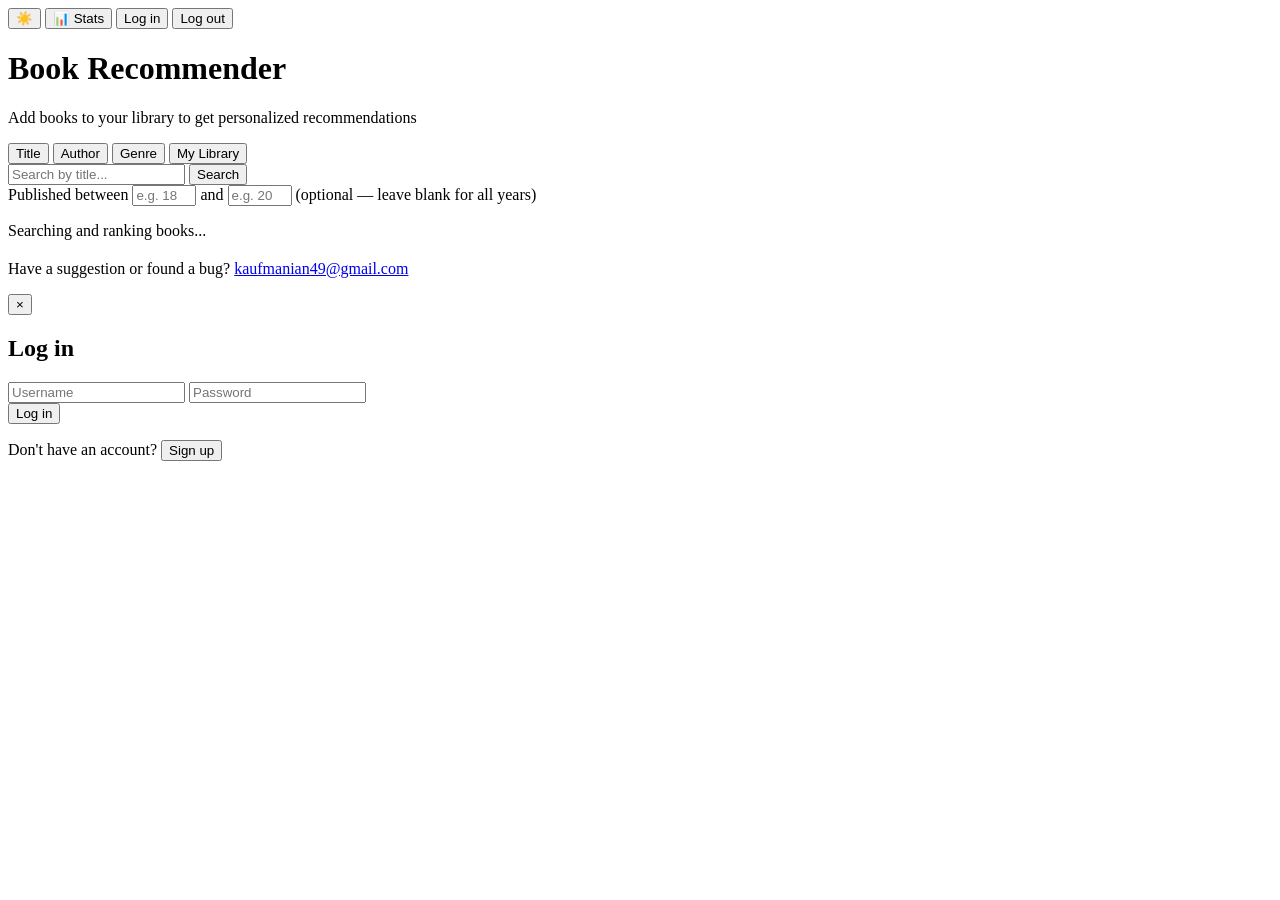
==== frontend/index.html @ c806710d "Year-range search filter, book covers, light mode, genre accents - /search accepts optional year_fro" ====
<!DOCTYPE html>
<html lang="en">
<head>
  <meta charset="UTF-8" />
  <meta name="viewport" content="width=device-width, initial-scale=1.0" />
  <title>Book Recommender</title>
  <link rel="icon" href="data:image/svg+xml,<svg xmlns=%22http://www.w3.org/2000/svg%22 viewBox=%220 0 100 100%22><text y=%22.9em%22 font-size=%2290%22>📚</text></svg>" />
  <!-- ?v= busts browser caches on deploy — bump it whenever app.js/style.css change. -->
  <link rel="stylesheet" href="/static/style.css?v=10" />
</head>
<body>
  <header>
    <div id="auth-bar">
      <span id="auth-status"></span>
      <button type="button" id="theme-toggle" class="auth-btn" title="Toggle light/dark mode">☀️</button>
      <button type="button" id="admin-stats-btn" class="auth-btn hidden">📊 Stats</button>
      <button type="button" id="auth-login-btn" class="auth-btn hidden">Log in</button>
      <button type="button" id="auth-logout-btn" class="auth-btn hidden">Log out</button>
    </div>
    <h1>Book Recommender</h1>
    <p class="subtitle">Add books to your library to get personalized recommendations</p>
  </header>

  <main>
    <form id="search-form">
      <div class="category-tabs">
        <button type="button" class="tab active" data-category="title">Title</button>
        <button type="button" class="tab" data-category="author">Author</button>
        <button type="button" class="tab" data-category="genre">Genre</button>
        <button type="button" class="tab library-tab" data-category="library">My Library</button>
      </div>
      <div class="search-bar">
        <input
          type="text"
          id="search-input"
          placeholder="Search by title..."
          autocomplete="off"
        />
        <button type="submit" id="search-btn">Search</button>
      </div>
      <div class="year-filter">
        <span class="year-filter-label">Published between</span>
        <input type="number" id="year-from" min="0" max="3000" placeholder="e.g. 1890" autocomplete="off" />
        <span>and</span>
        <input type="number" id="year-to" min="0" max="3000" placeholder="e.g. 2026" autocomplete="off" />
        <span class="year-filter-hint">(optional — leave blank for all years)</span>
      </div>
    </form>

    <div id="loading" class="hidden">
      <div class="spinner"></div>
      <p>Searching and ranking books...</p>
    </div>

    <div id="error" class="hidden"></div>

    <section id="results" class="hidden">
      <h2 id="results-heading"></h2>
      <div id="results-container"></div>
    </section>

    <div id="pagination" class="hidden"></div>
  </main>

  <footer class="site-footer">
    <p>
      Have a suggestion or found a bug?
      <a href="mailto:kaufmanian49@gmail.com?subject=Book%20Recommender%20Suggestion">
        kaufmanian49@gmail.com
      </a>
    </p>
  </footer>

  <div id="auth-modal" class="hidden">
    <div class="auth-card">
      <button type="button" id="auth-close" class="auth-close" aria-label="Close">&times;</button>
      <h2 id="auth-title">Log in</h2>
      <form id="auth-form">
        <input type="text" id="auth-username" placeholder="Username" autocomplete="username" />
        <input type="password" id="auth-password" placeholder="Password" autocomplete="current-password" />
        <div id="auth-error" class="auth-error hidden"></div>
        <button type="submit" id="auth-submit">Log in</button>
      </form>
      <p class="auth-toggle">
        <span id="auth-toggle-text">Don't have an account?</span>
        <button type="button" id="auth-toggle-btn">Sign up</button>
      </p>
    </div>
  </div>

  <script src="/static/app.js?v=10"></script>
</body>
</html>
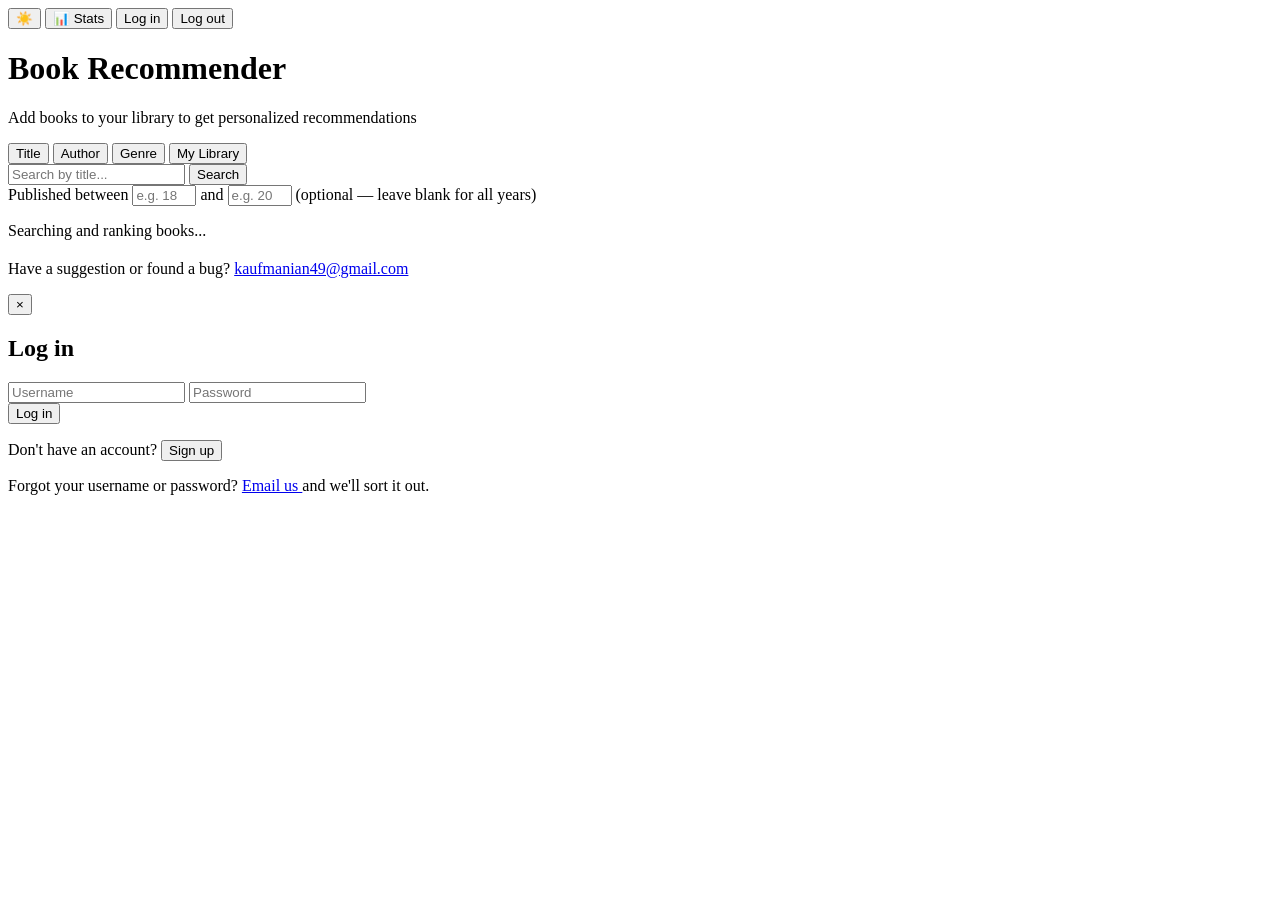
==== commit 3450945f: "Admin password reset + forgot-account link - UserStore.set_password (revokes all sessions on reset) " ====
--- a/frontend/index.html
+++ b/frontend/index.html
@@ -6,7 +6,7 @@
   <title>Book Recommender</title>
   <link rel="icon" href="data:image/svg+xml,<svg xmlns=%22http://www.w3.org/2000/svg%22 viewBox=%220 0 100 100%22><text y=%22.9em%22 font-size=%2290%22>📚</text></svg>" />
   <!-- ?v= busts browser caches on deploy — bump it whenever app.js/style.css change. -->
-  <link rel="stylesheet" href="/static/style.css?v=10" />
+  <link rel="stylesheet" href="/static/style.css?v=11" />
 </head>
 <body>
   <header>
@@ -85,9 +85,16 @@
         <span id="auth-toggle-text">Don't have an account?</span>
         <button type="button" id="auth-toggle-btn">Sign up</button>
       </p>
+      <p class="auth-forgot">
+        Forgot your username or password?
+        <a href="mailto:kaufmanian49@gmail.com?subject=Book%20Recommender%20account%20help&body=My%20username%20(if%20known)%3A%20">
+          Email us
+        </a>
+        and we'll sort it out.
+      </p>
     </div>
   </div>
 
-  <script src="/static/app.js?v=10"></script>
+  <script src="/static/app.js?v=11"></script>
 </body>
 </html>
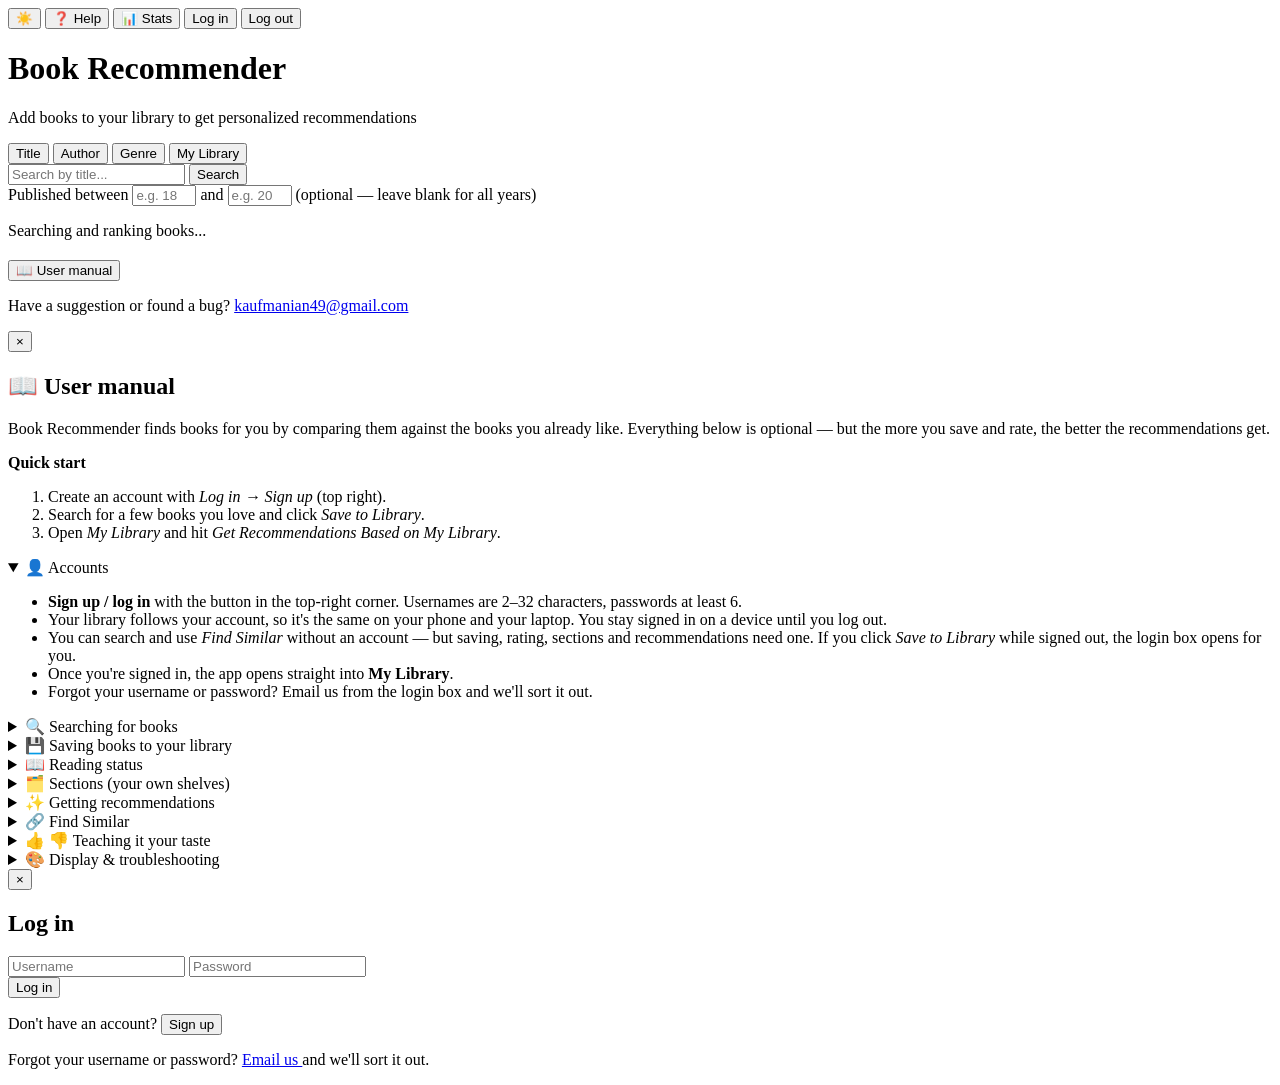
==== commit 00916f6a: "design and landing changes, go to library after login, and manual for how it works" ====
--- a/frontend/index.html
+++ b/frontend/index.html
@@ -6,13 +6,14 @@
   <title>Book Recommender</title>
   <link rel="icon" href="data:image/svg+xml,<svg xmlns=%22http://www.w3.org/2000/svg%22 viewBox=%220 0 100 100%22><text y=%22.9em%22 font-size=%2290%22>📚</text></svg>" />
   <!-- ?v= busts browser caches on deploy — bump it whenever app.js/style.css change. -->
-  <link rel="stylesheet" href="/static/style.css?v=11" />
+  <link rel="stylesheet" href="/static/style.css?v=14" />
 </head>
 <body>
   <header>
     <div id="auth-bar">
       <span id="auth-status"></span>
       <button type="button" id="theme-toggle" class="auth-btn" title="Toggle light/dark mode">☀️</button>
+      <button type="button" id="help-btn" class="auth-btn" title="How to use Book Recommender">❓ Help</button>
       <button type="button" id="admin-stats-btn" class="auth-btn hidden">📊 Stats</button>
       <button type="button" id="auth-login-btn" class="auth-btn hidden">Log in</button>
       <button type="button" id="auth-logout-btn" class="auth-btn hidden">Log out</button>
@@ -64,12 +65,178 @@
 
   <footer class="site-footer">
     <p>
+      <button type="button" id="help-link" class="footer-link">📖 User manual</button>
+    </p>
+    <p>
       Have a suggestion or found a bug?
       <a href="mailto:kaufmanian49@gmail.com?subject=Book%20Recommender%20Suggestion">
         kaufmanian49@gmail.com
       </a>
     </p>
   </footer>
+
+  <!-- User manual. Static content: every feature the UI exposes, in the order a
+       new user meets them. Keep in sync when the frontend grows a feature. -->
+  <div id="help-modal" class="hidden">
+    <div class="help-card">
+      <button type="button" id="help-close" class="auth-close" aria-label="Close">&times;</button>
+      <h2>📖 User manual</h2>
+
+      <p class="help-lede">
+        Book Recommender finds books for you by comparing them against the books you
+        already like. Everything below is optional — but the more you save and rate,
+        the better the recommendations get.
+      </p>
+
+      <div class="help-quickstart">
+        <strong>Quick start</strong>
+        <ol>
+          <li>Create an account with <em>Log in → Sign up</em> (top right).</li>
+          <li>Search for a few books you love and click <em>Save to Library</em>.</li>
+          <li>Open <em>My Library</em> and hit <em>Get Recommendations Based on My Library</em>.</li>
+        </ol>
+      </div>
+
+      <details class="help-section" open>
+        <summary>👤 Accounts</summary>
+        <ul>
+          <li><strong>Sign up / log in</strong> with the button in the top-right corner.
+            Usernames are 2–32 characters, passwords at least 6.</li>
+          <li>Your library follows your account, so it's the same on your phone and
+            your laptop. You stay signed in on a device until you log out.</li>
+          <li>You can search and use <em>Find Similar</em> without an account — but
+            saving, rating, sections and recommendations need one. If you click
+            <em>Save to Library</em> while signed out, the login box opens for you.</li>
+          <li>Once you're signed in, the app opens straight into <strong>My Library</strong>.</li>
+          <li>Forgot your username or password? Email us from the login box and we'll
+            sort it out.</li>
+        </ul>
+      </details>
+
+      <details class="help-section">
+        <summary>🔍 Searching for books</summary>
+        <ul>
+          <li>Pick a tab first — <strong>Title</strong>, <strong>Author</strong> or
+            <strong>Genre</strong> — then type and press Search. Genre accepts loose
+            terms like "cozy mystery" or "space opera".</li>
+          <li><strong>Published between</strong> narrows results to a year range. Leave
+            either box blank for an open-ended range, or both blank for all years.</li>
+          <li>Results are grouped by genre (each group is tinted by its genre) and
+            numbered by rank. Use the page buttons at the bottom for more results.</li>
+          <li>The <strong>% badge</strong> on a card is how strongly that book matched —
+            green is a strong match, amber medium, grey weak.</li>
+          <li><strong>Click any card</strong> to expand it: cover art, the full
+            description, action buttons, and links out to Google Books, Open Library,
+            and a "Find Online" web search.</li>
+        </ul>
+      </details>
+
+      <details class="help-section">
+        <summary>💾 Saving books to your library</summary>
+        <ul>
+          <li>Expand a book and click <strong>Save to Library</strong>. Saved books are
+            what your recommendations are built from.</li>
+          <li>Open the <strong>My Library</strong> tab (far right) to see everything you
+            saved. The switcher at the top flips between
+            <strong>Saved</strong>, <strong>Liked</strong> and <strong>Disliked</strong>.</li>
+          <li><strong>Remove</strong> on a saved book deletes it from your library and
+            from any sections it was in. In the Liked/Disliked views, Remove just clears
+            that rating.</li>
+        </ul>
+      </details>
+
+      <details class="help-section">
+        <summary>📖 Reading status</summary>
+        <ul>
+          <li>Every saved book has a <strong>Status…</strong> dropdown:
+            📥 Want to Read, 📖 Reading, or ✅ Read. A book has one status at a time;
+            pick <em>No status</em> to clear it.</li>
+          <li>The amber chips at the top of your library filter to each status, with a
+            live count.</li>
+          <li>With a status chip open, the recommend button becomes
+            <em>Get Recommendations from "Reading" Books</em> — a quick way to say
+            "more like what I'm reading right now".</li>
+        </ul>
+      </details>
+
+      <details class="help-section">
+        <summary>🗂️ Sections (your own shelves)</summary>
+        <ul>
+          <li>Click <strong>+ New Section</strong> in your library and name it
+            (e.g. "Sci-fi favorites"). A book can live in several sections at once.</li>
+          <li>In <strong>All Books</strong>, use the <strong>Add to section…</strong>
+            dropdown on a book. Sections it's already in show a ✓.</li>
+          <li>With a section open, that dropdown becomes <strong>Move to section…</strong>
+            (moves the book out of this one), and each card gains a
+            <strong>Remove from "…"</strong> button.</li>
+          <li><strong>Rename</strong> and <strong>Delete</strong> chips appear next to
+            the section bar while a section is open. Deleting a section never deletes
+            books — they stay in All Books.</li>
+        </ul>
+      </details>
+
+      <details class="help-section">
+        <summary>✨ Getting recommendations</summary>
+        <ul>
+          <li><strong>Whole library:</strong> in All Books, click
+            <em>Get Recommendations Based on My Library</em>.</li>
+          <li><strong>One section:</strong> open the section first — the button rescopes
+            to just those books.</li>
+          <li><strong>One reading status:</strong> open a status chip and use the same
+            button.</li>
+          <li><strong>A hand-picked set:</strong> tick the checkbox on any saved books; a
+            <em>Get Recommendations from N Selected Books</em> bar appears. Best when
+            your library spans moods and you want one of them.</li>
+          <li>Recommendations never include books already in your library or ones you've
+            disliked — even when you scope to a single section.</li>
+          <li><strong>← Back to My Library</strong> returns you to where you were.</li>
+          <li>Few or no results usually means the source books have thin metadata, or
+            your scope is very small. Save a few more books in that genre and retry.</li>
+        </ul>
+      </details>
+
+      <details class="help-section">
+        <summary>🔗 Find Similar</summary>
+        <ul>
+          <li>Every book card — in search results, your library, or a recommendation
+            list — has a <strong>Find Similar</strong> button that finds books like that
+            one specific title. No account needed.</li>
+          <li>It's a one-book lookup, so unlike recommendations it ignores the rest of
+            your library.</li>
+          <li>If a book has almost no description or genre data (common with webnovels
+            and self-published serials), you'll get an honest empty result rather than
+            unrelated books.</li>
+        </ul>
+      </details>
+
+      <details class="help-section">
+        <summary>👍 👎 Teaching it your taste</summary>
+        <ul>
+          <li><strong>👍</strong> tells it you want more books like this one;
+            <strong>👎</strong> suppresses that kind of book and keeps it out of your
+            results.</li>
+          <li>Click the same thumb again to undo the rating. Rated books show up under
+            the <em>Liked</em> and <em>Disliked</em> views in your library.</li>
+          <li>You can rate a book without saving it — handy for pruning
+            recommendations you don't want to see again.</li>
+        </ul>
+      </details>
+
+      <details class="help-section">
+        <summary>🎨 Display &amp; troubleshooting</summary>
+        <ul>
+          <li>The <strong>☀️ / 🌙</strong> button toggles light and dark mode; your
+            choice is remembered on that device.</li>
+          <li>Recommendations are computed live from Google Books and Open Library, so
+            the first run after changing your library takes a few seconds. Repeat runs
+            are cached and near-instant.</li>
+          <li>Book data (covers, descriptions, genres) comes from those two providers —
+            if a book looks sparse or mislabelled, that's usually the source data.</li>
+          <li>Something looks wrong? Email us from the link at the bottom of the page.</li>
+        </ul>
+      </details>
+    </div>
+  </div>
 
   <div id="auth-modal" class="hidden">
     <div class="auth-card">
@@ -95,6 +262,6 @@
     </div>
   </div>
 
-  <script src="/static/app.js?v=11"></script>
+  <script src="/static/app.js?v=14"></script>
 </body>
 </html>
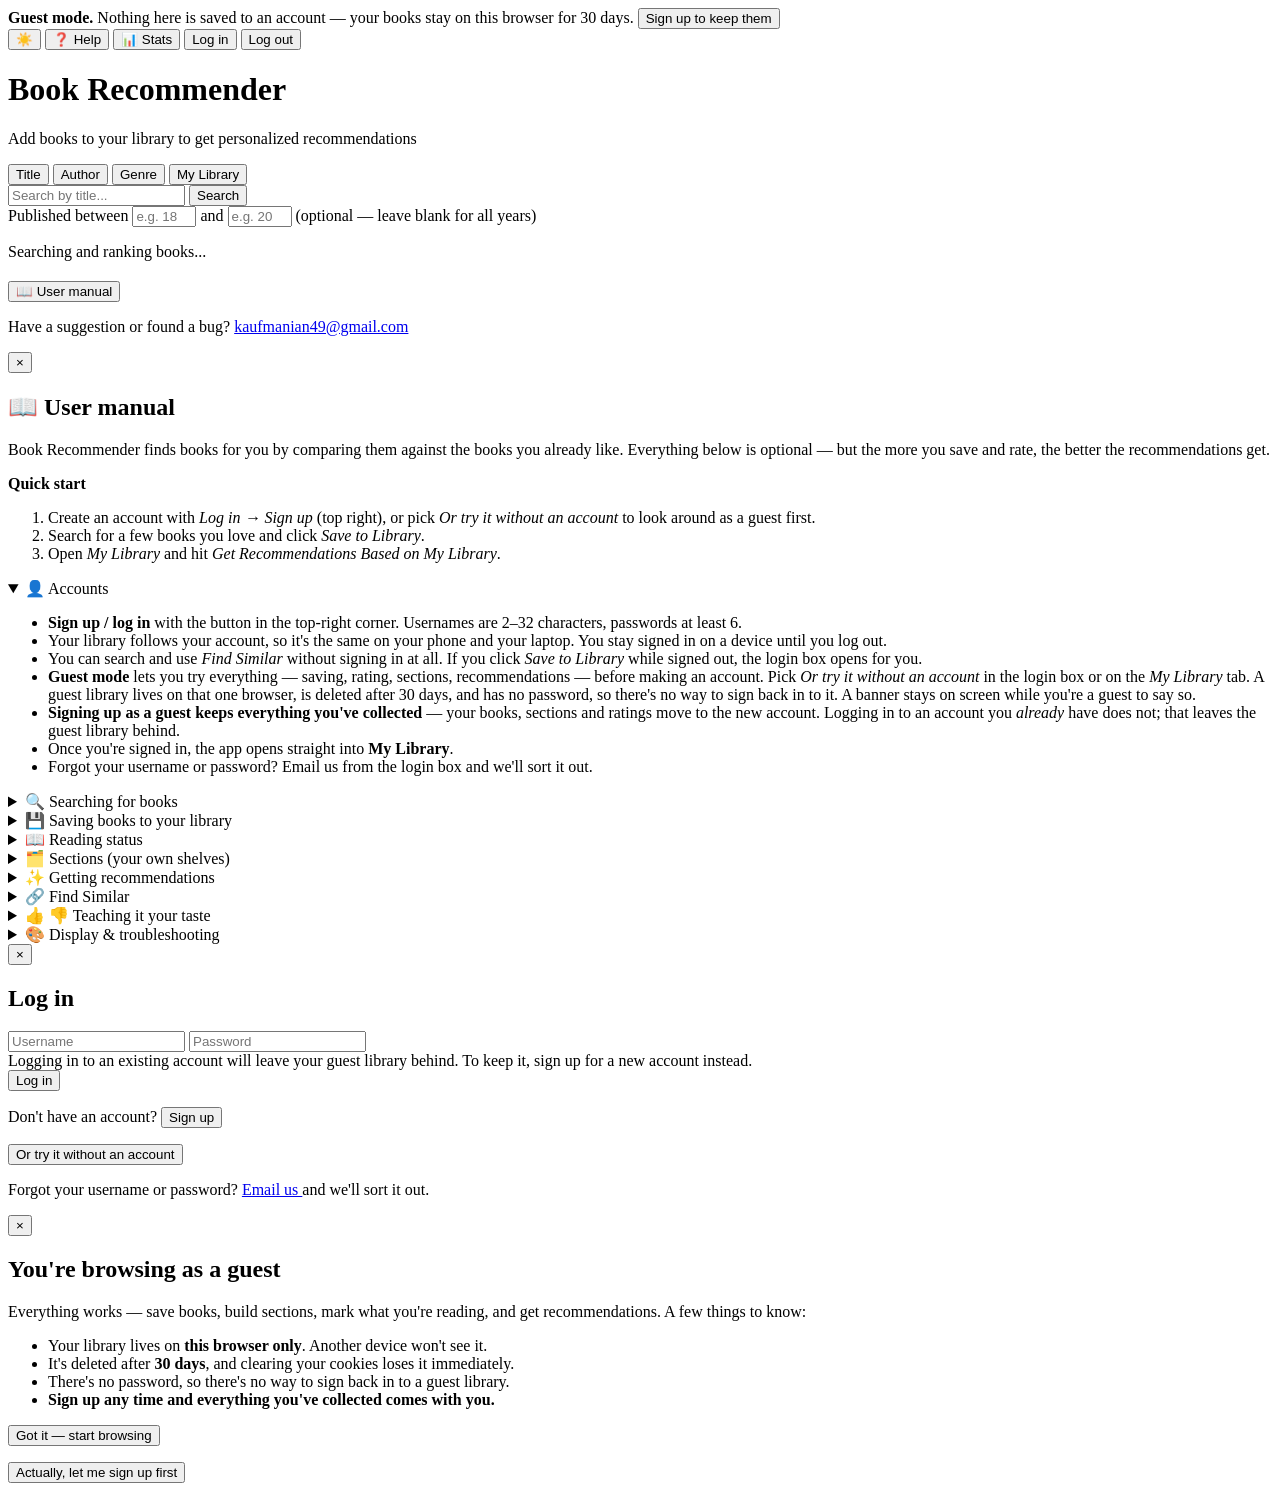
==== commit 39850441: "UI changes for guest work" ====
--- a/frontend/index.html
+++ b/frontend/index.html
@@ -6,9 +6,24 @@
   <title>Book Recommender</title>
   <link rel="icon" href="data:image/svg+xml,<svg xmlns=%22http://www.w3.org/2000/svg%22 viewBox=%220 0 100 100%22><text y=%22.9em%22 font-size=%2290%22>📚</text></svg>" />
   <!-- ?v= busts browser caches on deploy — bump it whenever app.js/style.css change. -->
-  <link rel="stylesheet" href="/static/style.css?v=14" />
+  <link rel="stylesheet" href="/static/style.css?v=17" />
 </head>
 <body>
+  <!--
+    Guest-mode banner. Deliberately outside <main> and directly under the
+    header so it can't be scrolled past on the way to the library, and shown
+    for the whole guest session rather than once — the point is that it's
+    still visible at the moment somebody decides to save a tenth book.
+  -->
+  <div id="guest-banner" class="hidden" role="status">
+    <span class="guest-banner-text">
+      <strong>Guest mode.</strong>
+      Nothing here is saved to an account — your books stay on this browser
+      for 30 days.
+    </span>
+    <button type="button" id="guest-upgrade-btn">Sign up to keep them</button>
+  </div>
+
   <header>
     <div id="auth-bar">
       <span id="auth-status"></span>
@@ -91,7 +106,8 @@
       <div class="help-quickstart">
         <strong>Quick start</strong>
         <ol>
-          <li>Create an account with <em>Log in → Sign up</em> (top right).</li>
+          <li>Create an account with <em>Log in → Sign up</em> (top right), or pick
+            <em>Or try it without an account</em> to look around as a guest first.</li>
           <li>Search for a few books you love and click <em>Save to Library</em>.</li>
           <li>Open <em>My Library</em> and hit <em>Get Recommendations Based on My Library</em>.</li>
         </ol>
@@ -104,9 +120,19 @@
             Usernames are 2–32 characters, passwords at least 6.</li>
           <li>Your library follows your account, so it's the same on your phone and
             your laptop. You stay signed in on a device until you log out.</li>
-          <li>You can search and use <em>Find Similar</em> without an account — but
-            saving, rating, sections and recommendations need one. If you click
-            <em>Save to Library</em> while signed out, the login box opens for you.</li>
+          <li>You can search and use <em>Find Similar</em> without signing in at all.
+            If you click <em>Save to Library</em> while signed out, the login box
+            opens for you.</li>
+          <li><strong>Guest mode</strong> lets you try everything — saving, rating,
+            sections, recommendations — before making an account. Pick
+            <em>Or try it without an account</em> in the login box or on the
+            <em>My Library</em> tab. A guest library lives on that one browser, is
+            deleted after 30 days, and has no password, so there's no way to sign
+            back in to it. A banner stays on screen while you're a guest to say so.</li>
+          <li><strong>Signing up as a guest keeps everything you've collected</strong> —
+            your books, sections and ratings move to the new account. Logging in to an
+            account you <em>already</em> have does not; that leaves the guest library
+            behind.</li>
           <li>Once you're signed in, the app opens straight into <strong>My Library</strong>.</li>
           <li>Forgot your username or password? Email us from the login box and we'll
             sort it out.</li>
@@ -245,6 +271,10 @@
       <form id="auth-form">
         <input type="text" id="auth-username" placeholder="Username" autocomplete="username" />
         <input type="password" id="auth-password" placeholder="Password" autocomplete="current-password" />
+        <div id="guest-login-warning" class="auth-warning hidden">
+          Logging in to an existing account will leave your guest library
+          behind. To keep it, sign up for a new account instead.
+        </div>
         <div id="auth-error" class="auth-error hidden"></div>
         <button type="submit" id="auth-submit">Log in</button>
       </form>
@@ -252,6 +282,9 @@
         <span id="auth-toggle-text">Don't have an account?</span>
         <button type="button" id="auth-toggle-btn">Sign up</button>
       </p>
+      <p class="auth-guest">
+        <button type="button" id="auth-guest-btn">Or try it without an account</button>
+      </p>
       <p class="auth-forgot">
         Forgot your username or password?
         <a href="mailto:kaufmanian49@gmail.com?subject=Book%20Recommender%20account%20help&body=My%20username%20(if%20known)%3A%20">
@@ -262,6 +295,32 @@
     </div>
   </div>
 
-  <script src="/static/app.js?v=14"></script>
+  <!--
+    Shown once, the first time somebody enters guest mode. The banner above is
+    the standing reminder; this is the up-front disclosure, so it says the part
+    that's easy to get wrong — signing up later keeps everything.
+  -->
+  <div id="guest-modal" class="hidden">
+    <div class="auth-card">
+      <button type="button" id="guest-modal-close" class="auth-close" aria-label="Close">&times;</button>
+      <h2>You're browsing as a guest</h2>
+      <p class="guest-modal-lead">
+        Everything works — save books, build sections, mark what you're reading,
+        and get recommendations. A few things to know:
+      </p>
+      <ul class="guest-modal-list">
+        <li>Your library lives on <strong>this browser only</strong>. Another device won't see it.</li>
+        <li>It's deleted after <strong>30 days</strong>, and clearing your cookies loses it immediately.</li>
+        <li>There's no password, so there's no way to sign back in to a guest library.</li>
+        <li><strong>Sign up any time and everything you've collected comes with you.</strong></li>
+      </ul>
+      <button type="button" id="guest-modal-ok" class="recommend-btn">Got it — start browsing</button>
+      <p class="auth-toggle">
+        <button type="button" id="guest-modal-signup">Actually, let me sign up first</button>
+      </p>
+    </div>
+  </div>
+
+  <script src="/static/app.js?v=17"></script>
 </body>
 </html>
